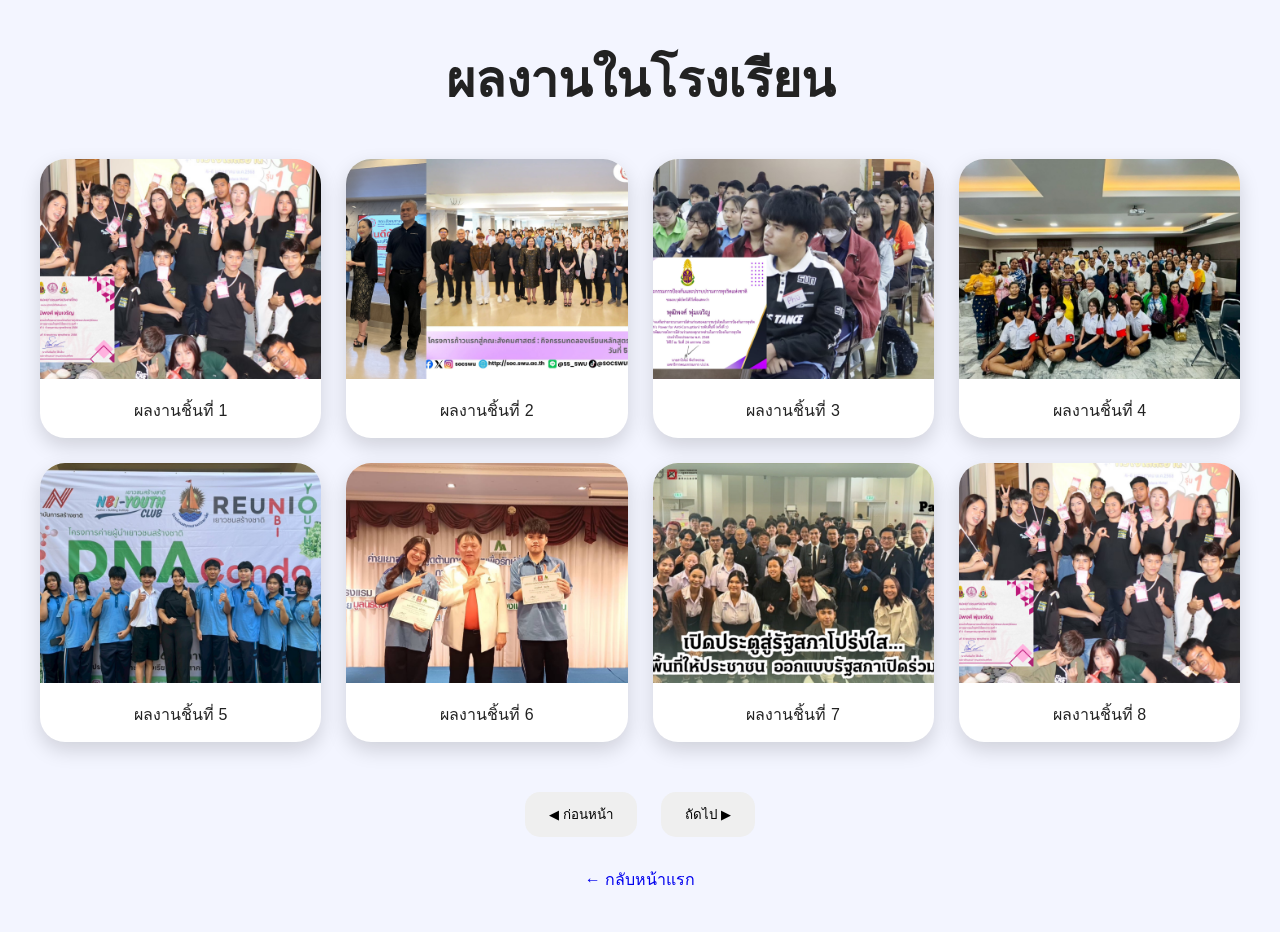
==== schoolwork.html @ d7dba789 "Create schoolwork.html" ====
<!DOCTYPE html>
<html lang="th">

<head>

    <meta charset="UTF-8">

    <meta name="viewport" content="width=device-width, initial-scale=1.0">

    <title>ผลงานในโรงเรียน</title>

    <link rel="stylesheet" href="style.css">

    <style>

        body {
            background: #f3f5ff;
            font-family: Arial, sans-serif;
            margin: 0;
            padding: 40px;
        }

        h1 {
            text-align: center;
            font-size: 50px;
            margin-bottom: 40px;
        }

        .gallery {

            display: grid;

            grid-template-columns: repeat(4, 1fr);

            gap: 25px;

        }

        .card {

            background: white;

            border-radius: 25px;

            overflow: hidden;

            box-shadow: 0 8px 20px rgba(0,0,0,0.15);

            transition: 0.3s;

        }

        .card:hover {

            transform: translateY(-8px);

        }

        .card img {

            width: 100%;

            height: 220px;

            object-fit: cover;

        }

        .card p {

            padding: 15px;

            text-align: center;

        }

        .pagination {

            margin-top: 40px;

            text-align: center;

        }

        .pagination button {

            padding: 12px 24px;

            border: none;

            border-radius: 15px;

            margin: 10px;

            cursor: pointer;

        }

        .back {

            display: inline-block;

            margin-top: 20px;

            text-decoration: none;

        }

        @media (max-width: 900px) {

            .gallery {

                grid-template-columns: repeat(2, 1fr);

            }

        }

    </style>

</head>

<body>

    <h1>ผลงานในโรงเรียน</h1>

    <div class="gallery">

        <div class="card">
            <img src="assets/Add1.png">
            <p>ผลงานชิ้นที่ 1</p>
        </div>

        <div class="card">
            <img src="assets/Add2.png">
            <p>ผลงานชิ้นที่ 2</p>
        </div>

        <div class="card">
            <img src="assets/Add3.png">
            <p>ผลงานชิ้นที่ 3</p>
        </div>

        <div class="card">
            <img src="assets/Add4.png">
            <p>ผลงานชิ้นที่ 4</p>
        </div>

        <div class="card">
            <img src="assets/Add5.png">
            <p>ผลงานชิ้นที่ 5</p>
        </div>

        <div class="card">
            <img src="assets/Add6.png">
            <p>ผลงานชิ้นที่ 6</p>
        </div>

        <div class="card">
            <img src="assets/Add7.png">
            <p>ผลงานชิ้นที่ 7</p>
        </div>

        <div class="card">
            <img src="assets/Add1.png">
            <p>ผลงานชิ้นที่ 8</p>
        </div>

    </div>

    <div class="pagination">

        <button>◀ ก่อนหน้า</button>

        <button>ถัดไป ▶</button>

    </div>

    <div style="text-align:center;">

        <a class="back" href="index.html">← กลับหน้าแรก</a>

    </div>

</body>

</html>
---- style.css ----
*{
    margin:0;
    padding:0;
    box-sizing:border-box;
    font-family: "SF Pro Display","Segoe UI",sans-serif;
}

body{
    background:linear-gradient(135deg,#ffffff,#eef4ff,#ffffff);
    min-height:100vh;
    color:#222;
}

header{
    width:90%;
    max-width:1200px;
    margin:60px auto 30px;
    display:flex;
    justify-content:space-between;
    align-items:center;
    gap:40px;
}

.left{
    flex:1;
}

.left h1{
    font-size:80px;
    font-weight:900;
    letter-spacing:3px;
}

.left h2{
    font-size:36px;
    margin-top:20px;
}

.left h3{
    margin-top:18px;
    font-size:28px;
}

.left p{
    margin-top:10px;
    font-size:20px;
    color:#666;
}

.right{
    flex:1;
    display:flex;
    justify-content:center;
}

.right img{
    width:380px;
    max-width:100%;
    border-radius:35px;
    background:rgba(255,255,255,.45);
    backdrop-filter:blur(20px);
    box-shadow:0 20px 50px rgba(0,0,0,.15);
}

nav{
    width:90%;
    max-width:1200px;
    margin:40px auto;
    padding:18px;
    display:flex;
    justify-content:center;
    gap:25px;
    background:rgba(255,255,255,.55);
    backdrop-filter:blur(18px);
    border-radius:25px;
    box-shadow:0 10px 30px rgba(0,0,0,.1);
}

nav a{
    text-decoration:none;
    color:#222;
    font-weight:600;
    transition:.3s;
}

nav a:hover{
    color:#0a84ff;
    transform:translateY(-2px);
}

@media(max-width:900px){

header{
    flex-direction:column-reverse;
    text-align:center;
}

.left h1{
    font-size:54px;
}

.left h2{
    font-size:28px;
}

.left h3{
    font-size:24px;
}

.right img{
    width:280px;
}

nav{
    flex-wrap:wrap;
}

}
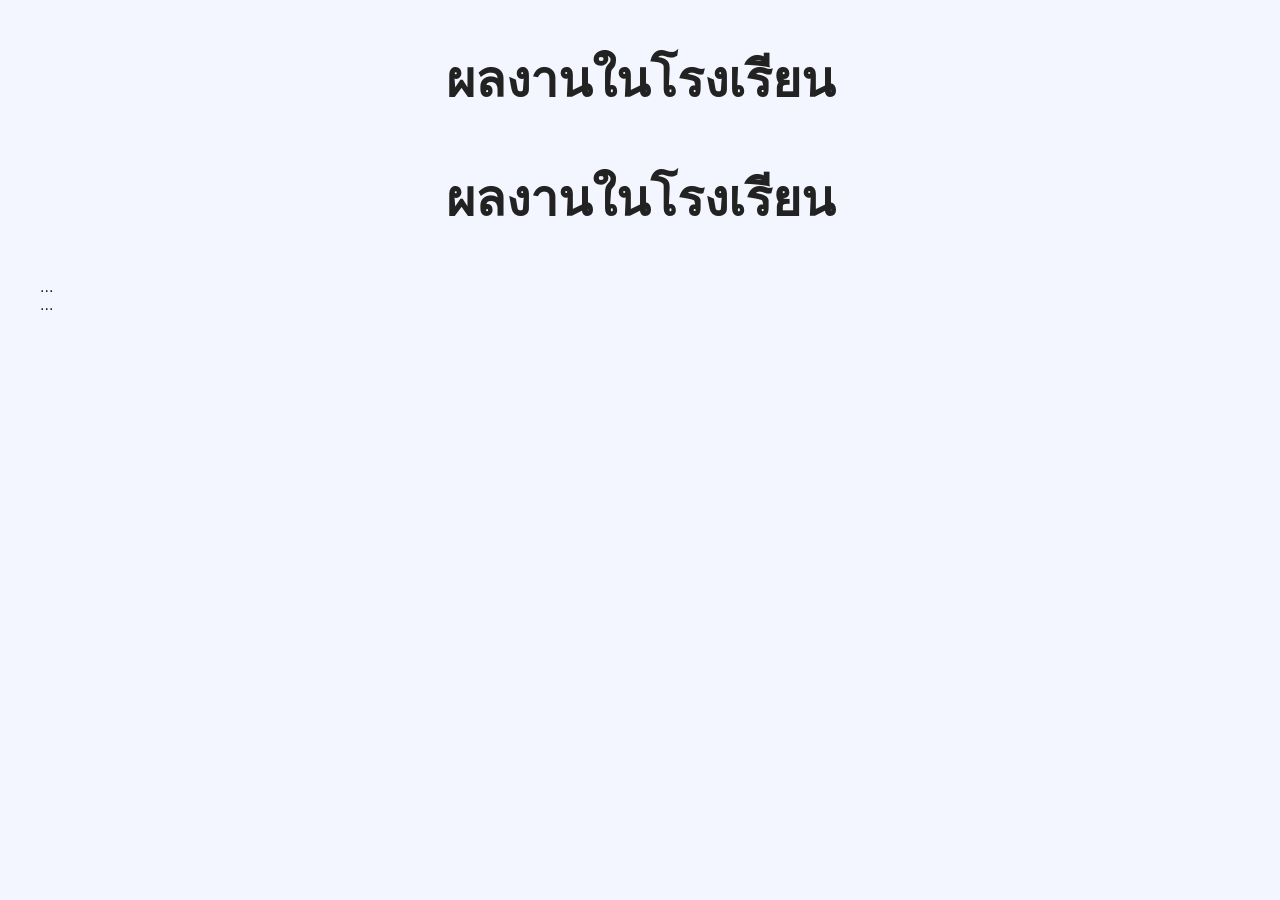
==== commit aa565a6c: "Update schoolwork.html" ====
--- a/schoolwork.html
+++ b/schoolwork.html
@@ -124,64 +124,16 @@
 
     <h1>ผลงานในโรงเรียน</h1>
 
-    <div class="gallery">
+    <h1>ผลงานในโรงเรียน</h1>
 
-        <div class="card">
-            <img src="assets/Add1.png">
-            <p>ผลงานชิ้นที่ 1</p>
-        </div>
+<!-- ลบตรงนี้ทั้งหมด -->
+<div class="gallery">
+    ...
+</div>
 
-        <div class="card">
-            <img src="assets/Add2.png">
-            <p>ผลงานชิ้นที่ 2</p>
-        </div>
+<!-- วางโค้ดใหม่ตรงนี้ -->
+<div class="gallery">
+    ...
+</div>
 
-        <div class="card">
-            <img src="assets/Add3.png">
-            <p>ผลงานชิ้นที่ 3</p>
-        </div>
-
-        <div class="card">
-            <img src="assets/Add4.png">
-            <p>ผลงานชิ้นที่ 4</p>
-        </div>
-
-        <div class="card">
-            <img src="assets/Add5.png">
-            <p>ผลงานชิ้นที่ 5</p>
-        </div>
-
-        <div class="card">
-            <img src="assets/Add6.png">
-            <p>ผลงานชิ้นที่ 6</p>
-        </div>
-
-        <div class="card">
-            <img src="assets/Add7.png">
-            <p>ผลงานชิ้นที่ 7</p>
-        </div>
-
-        <div class="card">
-            <img src="assets/Add1.png">
-            <p>ผลงานชิ้นที่ 8</p>
-        </div>
-
-    </div>
-
-    <div class="pagination">
-
-        <button>◀ ก่อนหน้า</button>
-
-        <button>ถัดไป ▶</button>
-
-    </div>
-
-    <div style="text-align:center;">
-
-        <a class="back" href="index.html">← กลับหน้าแรก</a>
-
-    </div>
-
-</body>
-
-</html>
+<div class="pagination">
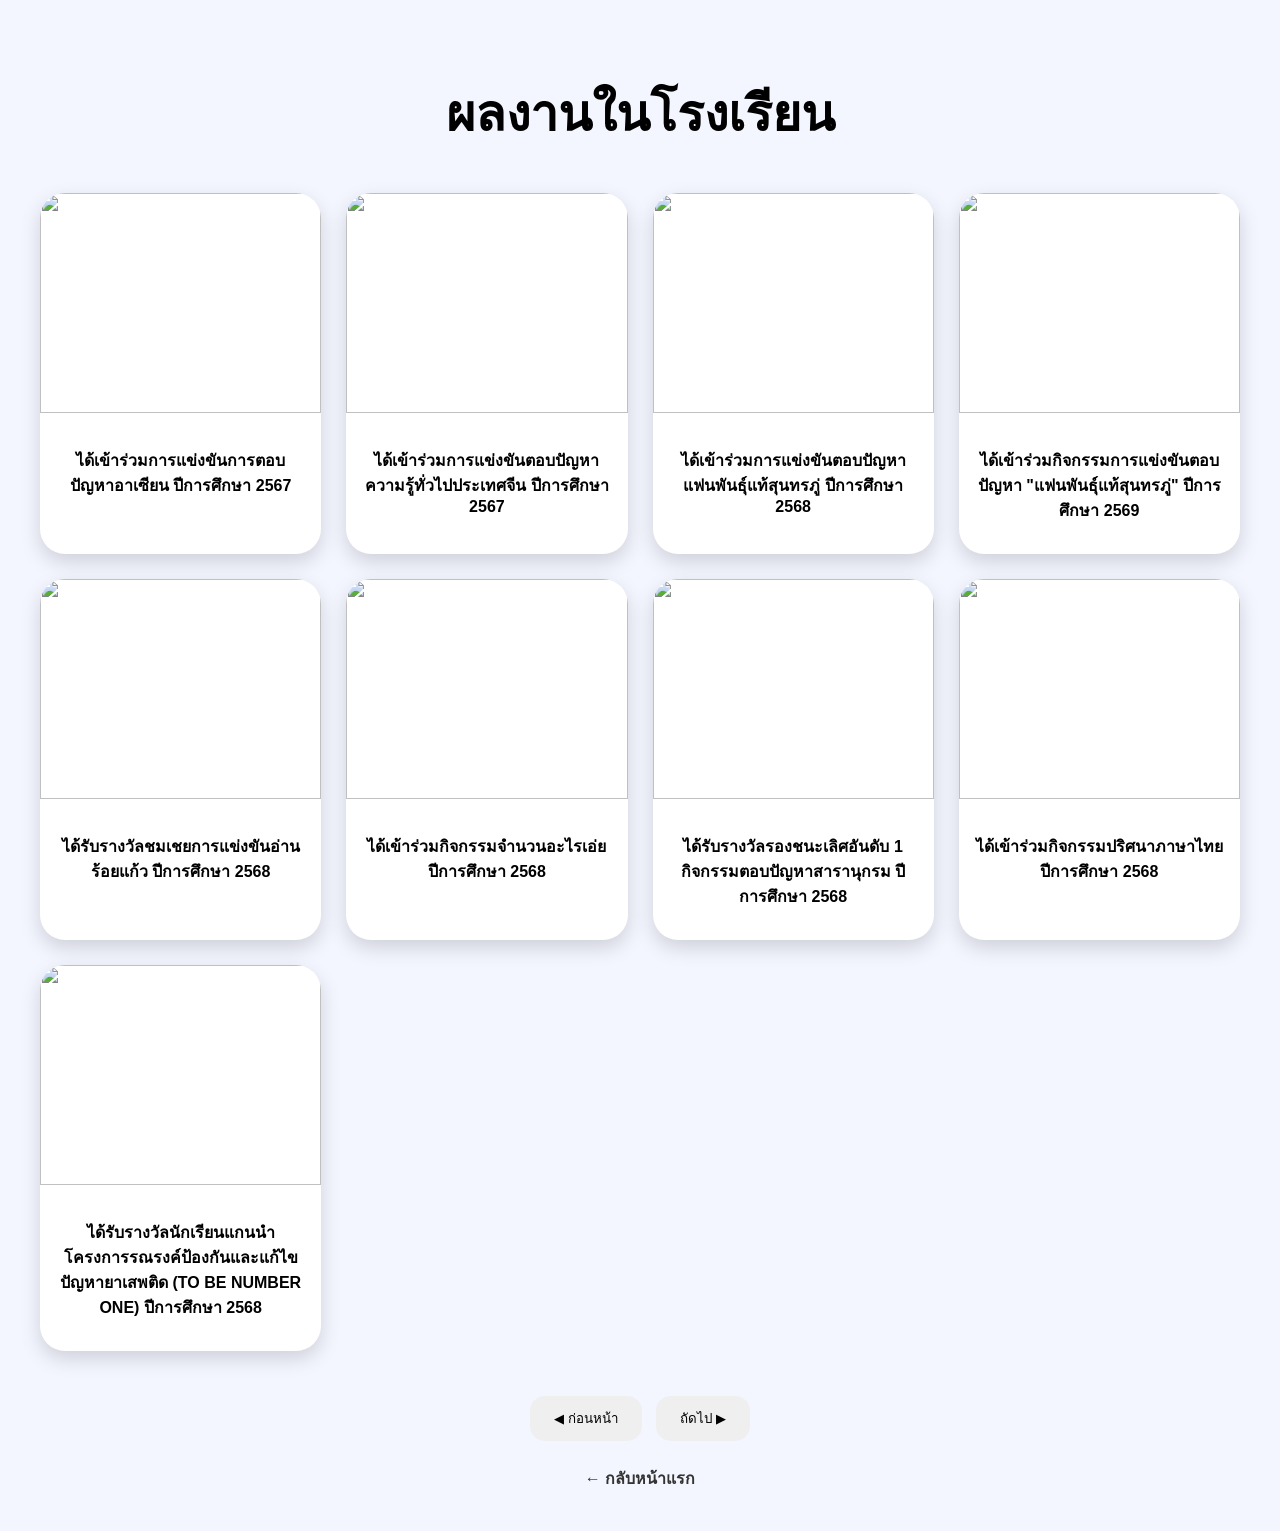
==== commit a259b38b: "Update schoolwork.html" ====
--- a/schoolwork.html
+++ b/schoolwork.html
@@ -1,139 +1,151 @@
 <!DOCTYPE html>
 <html lang="th">
-
 <head>
-
     <meta charset="UTF-8">
-
     <meta name="viewport" content="width=device-width, initial-scale=1.0">
-
     <title>ผลงานในโรงเรียน</title>
 
-    <link rel="stylesheet" href="style.css">
-
     <style>
-
-        body {
-            background: #f3f5ff;
-            font-family: Arial, sans-serif;
-            margin: 0;
-            padding: 40px;
+        body{
+            background:#f3f5ff;
+            font-family:Arial,sans-serif;
+            margin:0;
+            padding:40px;
         }
 
-        h1 {
-            text-align: center;
-            font-size: 50px;
-            margin-bottom: 40px;
+        h1{
+            text-align:center;
+            font-size:50px;
+            margin-bottom:40px;
         }
 
-        .gallery {
-
-            display: grid;
-
-            grid-template-columns: repeat(4, 1fr);
-
-            gap: 25px;
-
+        .gallery{
+            display:grid;
+            grid-template-columns:repeat(4,1fr);
+            gap:25px;
         }
 
-        .card {
-
-            background: white;
-
-            border-radius: 25px;
-
-            overflow: hidden;
-
-            box-shadow: 0 8px 20px rgba(0,0,0,0.15);
-
-            transition: 0.3s;
-
+        .card{
+            background:#fff;
+            border-radius:25px;
+            overflow:hidden;
+            box-shadow:0 8px 20px rgba(0,0,0,.15);
+            transition:.3s;
         }
 
-        .card:hover {
-
-            transform: translateY(-8px);
-
+        .card:hover{
+            transform:translateY(-8px);
         }
 
-        .card img {
-
-            width: 100%;
-
-            height: 220px;
-
-            object-fit: cover;
-
+        .card img{
+            width:100%;
+            height:220px;
+            object-fit:cover;
         }
 
-        .card p {
-
-            padding: 15px;
-
-            text-align: center;
-
+        .card p{
+            padding:15px;
+            text-align:center;
+            font-size:16px;
+            font-weight:bold;
         }
 
-        .pagination {
-
-            margin-top: 40px;
-
-            text-align: center;
-
+        .pagination{
+            text-align:center;
+            margin-top:40px;
         }
 
-        .pagination button {
-
-            padding: 12px 24px;
-
-            border: none;
-
-            border-radius: 15px;
-
-            margin: 10px;
-
-            cursor: pointer;
-
+        .pagination button{
+            padding:12px 24px;
+            border:none;
+            border-radius:15px;
+            cursor:pointer;
+            margin:5px;
         }
 
-        .back {
-
-            display: inline-block;
-
-            margin-top: 20px;
-
-            text-decoration: none;
-
+        .back{
+            display:inline-block;
+            margin-top:20px;
+            text-decoration:none;
+            color:#333;
+            font-weight:bold;
         }
 
-        @media (max-width: 900px) {
-
-            .gallery {
-
-                grid-template-columns: repeat(2, 1fr);
-
+        @media(max-width:900px){
+            .gallery{
+                grid-template-columns:repeat(2,1fr);
             }
-
         }
 
+        @media(max-width:600px){
+            .gallery{
+                grid-template-columns:1fr;
+            }
+        }
     </style>
-
 </head>
 
 <body>
 
-    <h1>ผลงานในโรงเรียน</h1>
+<h1>ผลงานในโรงเรียน</h1>
 
-    <h1>ผลงานในโรงเรียน</h1>
+<div class="gallery">
 
-<!-- ลบตรงนี้ทั้งหมด -->
-<div class="gallery">
-    ...
-</div>
+    <div class="card">
+        <img src="เกียรติบัตรในโรงเรียน/certificatesc1.png">
+        <p>ได้เข้าร่วมการแข่งขันการตอบปัญหาอาเซียน ปีการศึกษา 2567</p>
+    </div>
 
-<!-- วางโค้ดใหม่ตรงนี้ -->
-<div class="gallery">
-    ...
+    <div class="card">
+        <img src="เกียรติบัตรในโรงเรียน/certificatesc2.png">
+        <p>ได้เข้าร่วมการแข่งขันตอบปัญหาความรู้ทั่วไปประเทศจีน ปีการศึกษา 2567</p>
+    </div>
+
+    <div class="card">
+        <img src="เกียรติบัตรในโรงเรียน/certificatesc3.png">
+        <p>ได้เข้าร่วมการแข่งขันตอบปัญหาแฟนพันธุ์แท้สุนทรภู่ ปีการศึกษา 2568</p>
+    </div>
+
+    <div class="card">
+        <img src="เกียรติบัตรในโรงเรียน/certificatesc4.png">
+        <p>ได้เข้าร่วมกิจกรรมการแข่งขันตอบปัญหา "แฟนพันธุ์แท้สุนทรภู่" ปีการศึกษา 2569</p>
+    </div>
+
+    <div class="card">
+        <img src="เกียรติบัตรในโรงเรียน/certificatesc5.png">
+        <p>ได้รับรางวัลชมเชยการแข่งขันอ่านร้อยแก้ว ปีการศึกษา 2568</p>
+    </div>
+
+    <div class="card">
+        <img src="เกียรติบัตรในโรงเรียน/certificatesc6.png">
+        <p>ได้เข้าร่วมกิจกรรมจำนวนอะไรเอ่ย ปีการศึกษา 2568</p>
+    </div>
+
+    <div class="card">
+        <img src="เกียรติบัตรในโรงเรียน/certificatesc7.png">
+        <p>ได้รับรางวัลรองชนะเลิศอันดับ 1 กิจกรรมตอบปัญหาสารานุกรม ปีการศึกษา 2568</p>
+    </div>
+
+    <div class="card">
+        <img src="เกียรติบัตรในโรงเรียน/certificatesc8.png">
+        <p>ได้เข้าร่วมกิจกรรมปริศนาภาษาไทย ปีการศึกษา 2568</p>
+    </div>
+
+    <div class="card">
+        <img src="เกียรติบัตรในโรงเรียน/certificatesc9.png">
+        <p>ได้รับรางวัลนักเรียนแกนนำโครงการรณรงค์ป้องกันและแก้ไขปัญหายาเสพติด (TO BE NUMBER ONE) ปีการศึกษา 2568</p>
+    </div>
+
 </div>
 
 <div class="pagination">
+    <button>◀ ก่อนหน้า</button>
+    <button>ถัดไป ▶</button>
+</div>
+
+<div style="text-align:center;">
+    <a class="back" href="index.html">← กลับหน้าแรก</a>
+</div>
+
+</body>
+</html>
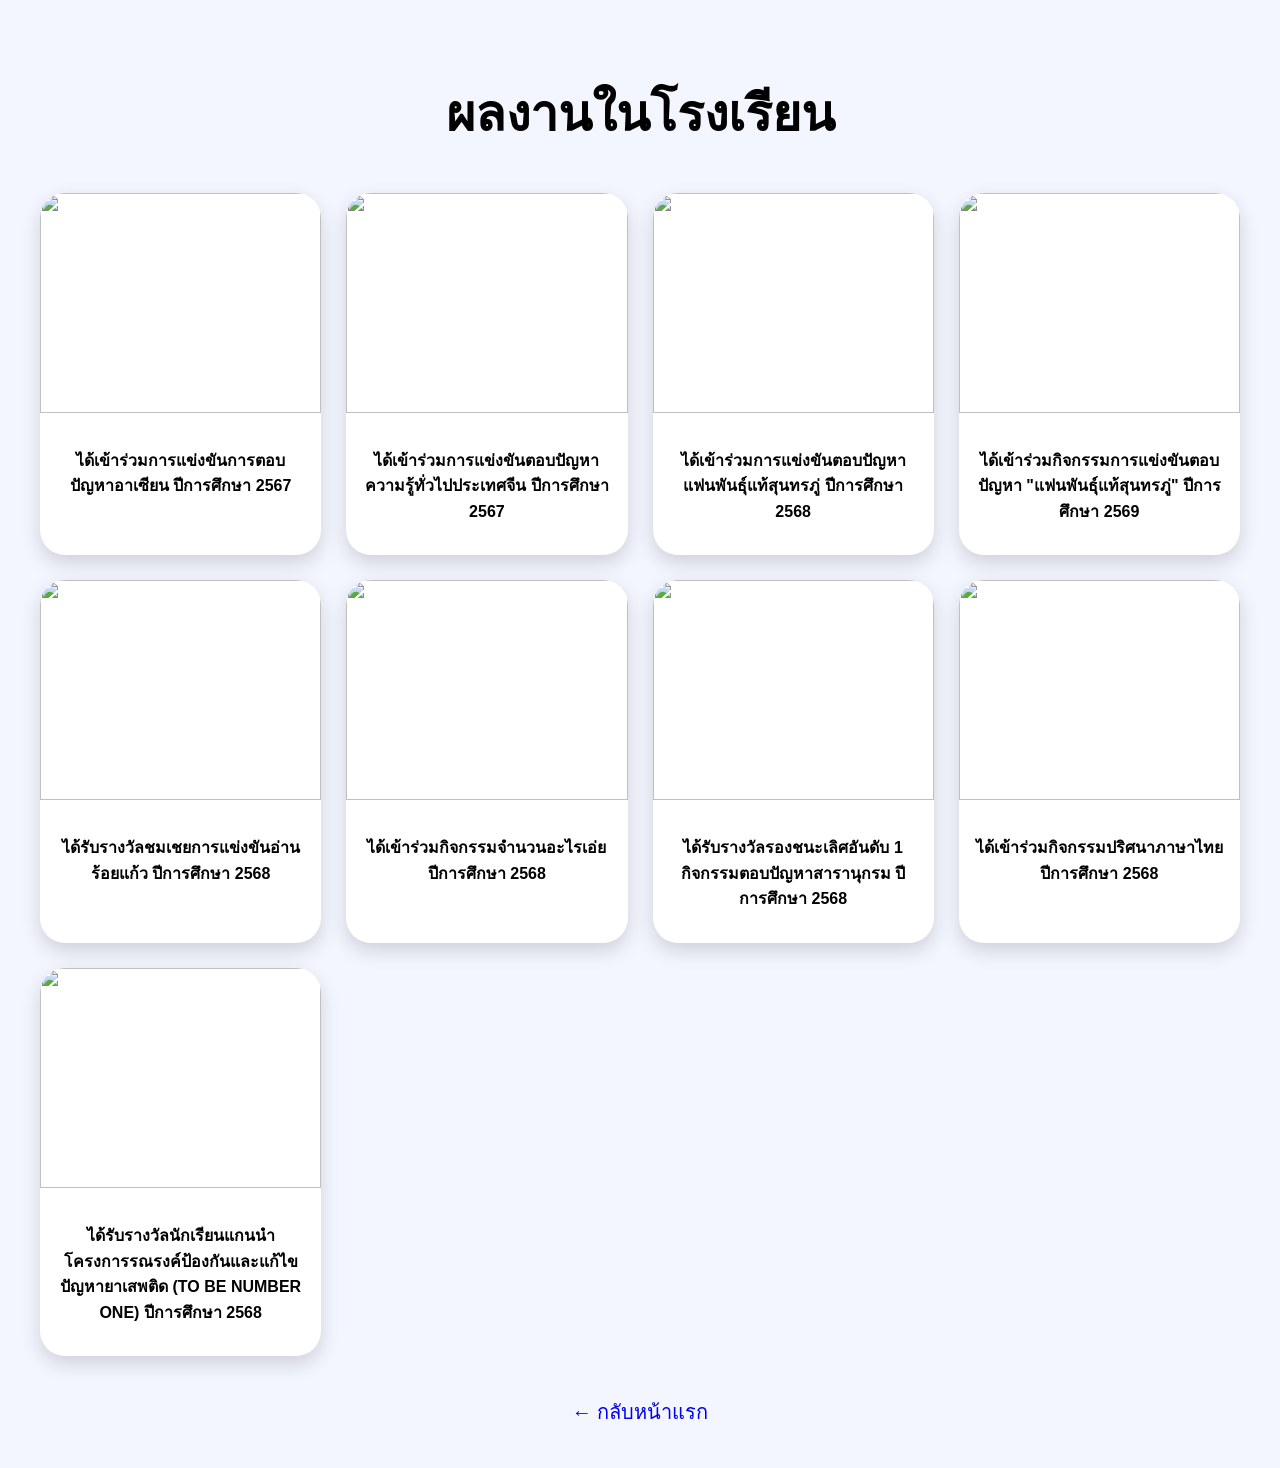
==== commit e3616770: "Refactor HTML and CSS structure in schoolwork.html" ====
--- a/schoolwork.html
+++ b/schoolwork.html
@@ -1,151 +1,132 @@
 <!DOCTYPE html>
 <html lang="th">
 <head>
-    <meta charset="UTF-8">
-    <meta name="viewport" content="width=device-width, initial-scale=1.0">
-    <title>ผลงานในโรงเรียน</title>
+<meta charset="UTF-8">
+<meta name="viewport" content="width=device-width, initial-scale=1.0">
+<title>ผลงานในโรงเรียน</title>
 
-    <style>
-        body{
-            background:#f3f5ff;
-            font-family:Arial,sans-serif;
-            margin:0;
-            padding:40px;
-        }
+<style>
+body{
+    margin:0;
+    padding:40px;
+    font-family:Arial,sans-serif;
+    background:#f3f5ff;
+}
 
-        h1{
-            text-align:center;
-            font-size:50px;
-            margin-bottom:40px;
-        }
+h1{
+    text-align:center;
+    font-size:50px;
+    margin-bottom:40px;
+}
 
-        .gallery{
-            display:grid;
-            grid-template-columns:repeat(4,1fr);
-            gap:25px;
-        }
+.gallery{
+    display:grid;
+    grid-template-columns:repeat(4,1fr);
+    gap:25px;
+}
 
-        .card{
-            background:#fff;
-            border-radius:25px;
-            overflow:hidden;
-            box-shadow:0 8px 20px rgba(0,0,0,.15);
-            transition:.3s;
-        }
+.card{
+    background:#fff;
+    border-radius:25px;
+    overflow:hidden;
+    box-shadow:0 8px 20px rgba(0,0,0,.15);
+    transition:.3s;
+}
 
-        .card:hover{
-            transform:translateY(-8px);
-        }
+.card:hover{
+    transform:translateY(-8px);
+}
 
-        .card img{
-            width:100%;
-            height:220px;
-            object-fit:cover;
-        }
+.card img{
+    width:100%;
+    height:220px;
+    object-fit:contain;
+    background:#fff;
+}
 
-        .card p{
-            padding:15px;
-            text-align:center;
-            font-size:16px;
-            font-weight:bold;
-        }
+.card p{
+    padding:15px;
+    text-align:center;
+    font-weight:bold;
+    line-height:1.6;
+}
 
-        .pagination{
-            text-align:center;
-            margin-top:40px;
-        }
+.back{
+    display:block;
+    text-align:center;
+    margin-top:40px;
+    text-decoration:none;
+    font-size:20px;
+}
 
-        .pagination button{
-            padding:12px 24px;
-            border:none;
-            border-radius:15px;
-            cursor:pointer;
-            margin:5px;
-        }
+@media(max-width:900px){
+    .gallery{
+        grid-template-columns:repeat(2,1fr);
+    }
+}
 
-        .back{
-            display:inline-block;
-            margin-top:20px;
-            text-decoration:none;
-            color:#333;
-            font-weight:bold;
-        }
+@media(max-width:600px){
+    .gallery{
+        grid-template-columns:1fr;
+    }
+}
+</style>
 
-        @media(max-width:900px){
-            .gallery{
-                grid-template-columns:repeat(2,1fr);
-            }
-        }
-
-        @media(max-width:600px){
-            .gallery{
-                grid-template-columns:1fr;
-            }
-        }
-    </style>
 </head>
-
 <body>
 
 <h1>ผลงานในโรงเรียน</h1>
 
 <div class="gallery">
 
-    <div class="card">
-        <img src="เกียรติบัตรในโรงเรียน/certificatesc1.png">
-        <p>ได้เข้าร่วมการแข่งขันการตอบปัญหาอาเซียน ปีการศึกษา 2567</p>
-    </div>
+<div class="card">
+<img src="assets/certificatesc1.png" alt="">
+<p>ได้เข้าร่วมการแข่งขันการตอบปัญหาอาเซียน ปีการศึกษา 2567</p>
+</div>
 
-    <div class="card">
-        <img src="เกียรติบัตรในโรงเรียน/certificatesc2.png">
-        <p>ได้เข้าร่วมการแข่งขันตอบปัญหาความรู้ทั่วไปประเทศจีน ปีการศึกษา 2567</p>
-    </div>
+<div class="card">
+<img src="assets/certificatesc2.png" alt="">
+<p>ได้เข้าร่วมการแข่งขันตอบปัญหาความรู้ทั่วไปประเทศจีน ปีการศึกษา 2567</p>
+</div>
 
-    <div class="card">
-        <img src="เกียรติบัตรในโรงเรียน/certificatesc3.png">
-        <p>ได้เข้าร่วมการแข่งขันตอบปัญหาแฟนพันธุ์แท้สุนทรภู่ ปีการศึกษา 2568</p>
-    </div>
+<div class="card">
+<img src="assets/certificatesc3.png" alt="">
+<p>ได้เข้าร่วมการแข่งขันตอบปัญหาแฟนพันธุ์แท้สุนทรภู่ ปีการศึกษา 2568</p>
+</div>
 
-    <div class="card">
-        <img src="เกียรติบัตรในโรงเรียน/certificatesc4.png">
-        <p>ได้เข้าร่วมกิจกรรมการแข่งขันตอบปัญหา "แฟนพันธุ์แท้สุนทรภู่" ปีการศึกษา 2569</p>
-    </div>
+<div class="card">
+<img src="assets/certificatesc4.png" alt="">
+<p>ได้เข้าร่วมกิจกรรมการแข่งขันตอบปัญหา "แฟนพันธุ์แท้สุนทรภู่" ปีการศึกษา 2569</p>
+</div>
 
-    <div class="card">
-        <img src="เกียรติบัตรในโรงเรียน/certificatesc5.png">
-        <p>ได้รับรางวัลชมเชยการแข่งขันอ่านร้อยแก้ว ปีการศึกษา 2568</p>
-    </div>
+<div class="card">
+<img src="assets/certificatesc5.png" alt="">
+<p>ได้รับรางวัลชมเชยการแข่งขันอ่านร้อยแก้ว ปีการศึกษา 2568</p>
+</div>
 
-    <div class="card">
-        <img src="เกียรติบัตรในโรงเรียน/certificatesc6.png">
-        <p>ได้เข้าร่วมกิจกรรมจำนวนอะไรเอ่ย ปีการศึกษา 2568</p>
-    </div>
+<div class="card">
+<img src="assets/certificatesc6.png" alt="">
+<p>ได้เข้าร่วมกิจกรรมจำนวนอะไรเอ่ย ปีการศึกษา 2568</p>
+</div>
 
-    <div class="card">
-        <img src="เกียรติบัตรในโรงเรียน/certificatesc7.png">
-        <p>ได้รับรางวัลรองชนะเลิศอันดับ 1 กิจกรรมตอบปัญหาสารานุกรม ปีการศึกษา 2568</p>
-    </div>
+<div class="card">
+<img src="assets/certificatesc7.png" alt="">
+<p>ได้รับรางวัลรองชนะเลิศอันดับ 1 กิจกรรมตอบปัญหาสารานุกรม ปีการศึกษา 2568</p>
+</div>
 
-    <div class="card">
-        <img src="เกียรติบัตรในโรงเรียน/certificatesc8.png">
-        <p>ได้เข้าร่วมกิจกรรมปริศนาภาษาไทย ปีการศึกษา 2568</p>
-    </div>
+<div class="card">
+<img src="assets/certificatesc8.png" alt="">
+<p>ได้เข้าร่วมกิจกรรมปริศนาภาษาไทย ปีการศึกษา 2568</p>
+</div>
 
-    <div class="card">
-        <img src="เกียรติบัตรในโรงเรียน/certificatesc9.png">
-        <p>ได้รับรางวัลนักเรียนแกนนำโครงการรณรงค์ป้องกันและแก้ไขปัญหายาเสพติด (TO BE NUMBER ONE) ปีการศึกษา 2568</p>
-    </div>
+<div class="card">
+<img src="assets/certificatesc9.png" alt="">
+<p>ได้รับรางวัลนักเรียนแกนนำโครงการรณรงค์ป้องกันและแก้ไขปัญหายาเสพติด (TO BE NUMBER ONE) ปีการศึกษา 2568</p>
+</div>
 
 </div>
 
-<div class="pagination">
-    <button>◀ ก่อนหน้า</button>
-    <button>ถัดไป ▶</button>
-</div>
-
-<div style="text-align:center;">
-    <a class="back" href="index.html">← กลับหน้าแรก</a>
-</div>
+<a href="index.html" class="back">← กลับหน้าแรก</a>
 
 </body>
 </html>
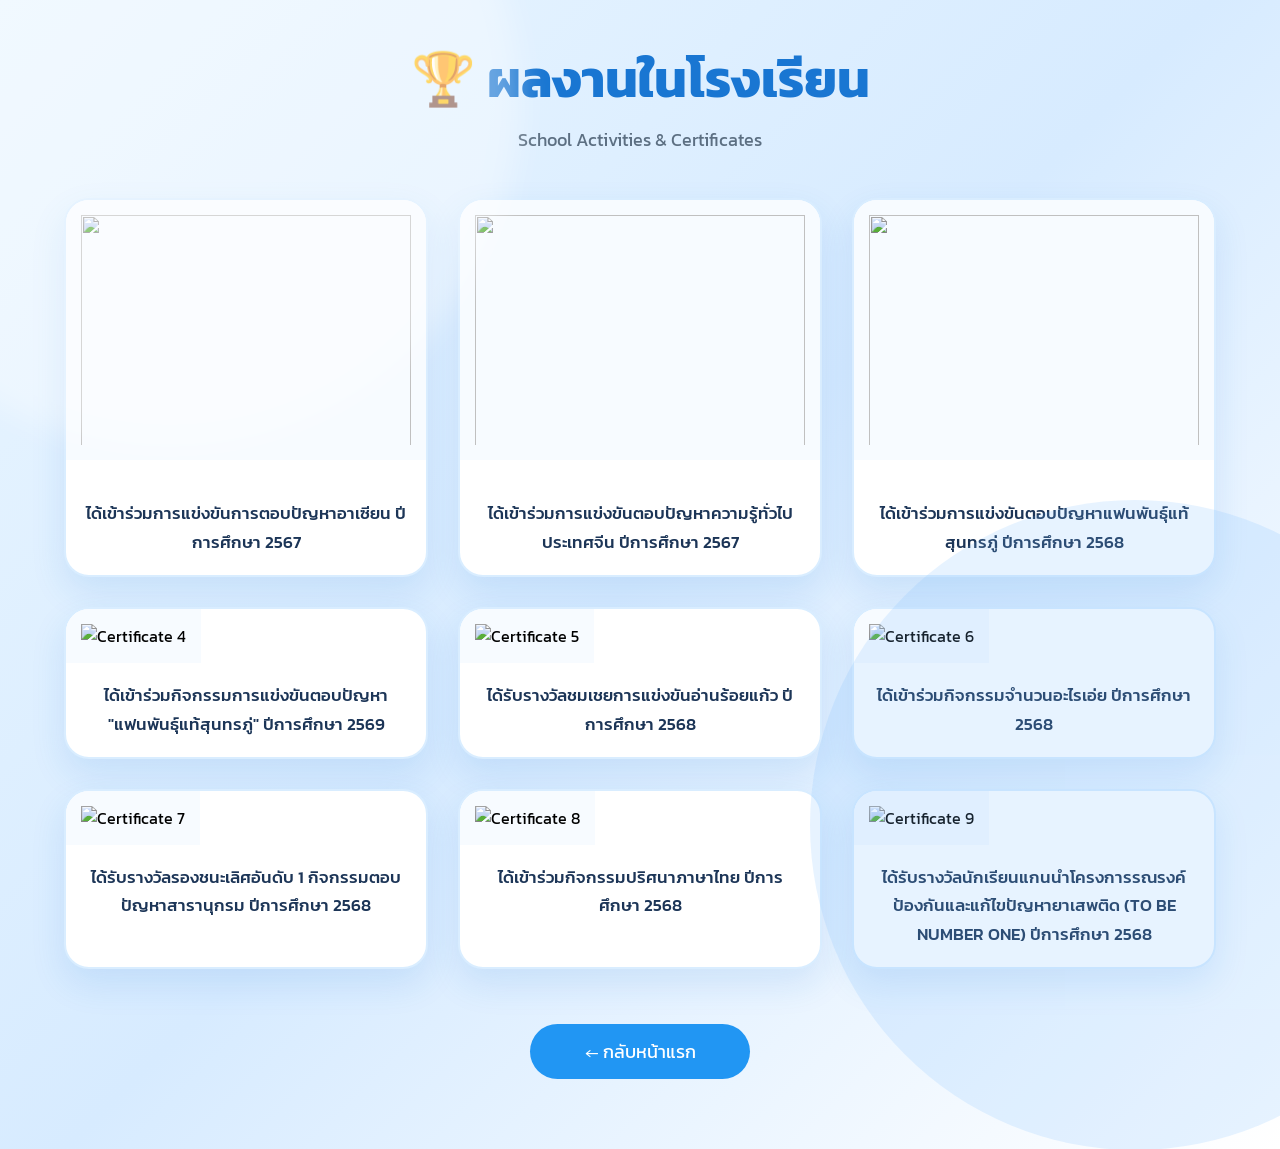
==== commit 5d939d66: "Update schoolwork.html" ====
--- a/schoolwork.html
+++ b/schoolwork.html
@@ -5,128 +5,264 @@
 <meta name="viewport" content="width=device-width, initial-scale=1.0">
 <title>ผลงานในโรงเรียน</title>
 
+<link href="https://fonts.googleapis.com/css2?family=Kanit:wght@300;400;500;700&display=swap" rel="stylesheet">
+
 <style>
+
+*{
+    margin:0;
+    padding:0;
+    box-sizing:border-box;
+    font-family:'Kanit',sans-serif;
+}
+
 body{
-    margin:0;
-    padding:40px;
-    font-family:Arial,sans-serif;
-    background:#f3f5ff;
-}
-
-h1{
+    background:linear-gradient(135deg,#eaf6ff,#d7ebff,#ffffff);
+    min-height:100vh;
+    overflow-x:hidden;
+}
+
+/* พื้นหลังลายวงกลม */
+
+body::before{
+    content:'';
+    position:fixed;
+    width:700px;
+    height:700px;
+    border-radius:50%;
+    background:rgba(255,255,255,.35);
+    top:-250px;
+    left:-180px;
+    filter:blur(15px);
+}
+
+body::after{
+    content:'';
+    position:fixed;
+    width:650px;
+    height:650px;
+    border-radius:50%;
+    background:rgba(120,190,255,.18);
+    bottom:-250px;
+    right:-180px;
+}
+
+.container{
+    width:90%;
+    max-width:1500px;
+    margin:auto;
+    padding:40px 0 70px;
+}
+
+.title{
     text-align:center;
-    font-size:50px;
-    margin-bottom:40px;
+    margin-bottom:45px;
+}
+
+.title h1{
+    font-size:52px;
+    color:#1976d2;
+    font-weight:700;
+}
+
+.title p{
+    margin-top:8px;
+    color:#5c6f82;
+    font-size:18px;
 }
 
 .gallery{
-    display:grid;
-    grid-template-columns:repeat(4,1fr);
-    gap:25px;
+
+display:grid;
+
+grid-template-columns:repeat(3,1fr);
+
+gap:30px;
+
 }
 
 .card{
-    background:#fff;
-    border-radius:25px;
-    overflow:hidden;
-    box-shadow:0 8px 20px rgba(0,0,0,.15);
-    transition:.3s;
+
+background:white;
+
+border-radius:25px;
+
+overflow:hidden;
+
+box-shadow:0 15px 35px rgba(25,118,210,.12);
+
+transition:.35s;
+
+border:2px solid #d9edff;
+
 }
 
 .card:hover{
-    transform:translateY(-8px);
+
+transform:translateY(-10px);
+
+box-shadow:0 25px 45px rgba(25,118,210,.25);
+
 }
 
 .card img{
-    width:100%;
-    height:220px;
-    object-fit:contain;
-    background:#fff;
+
+width:100%;
+
+height:260px;
+
+object-fit:contain;
+
+background:#f7fbff;
+
+padding:15px;
+
 }
 
 .card p{
-    padding:15px;
-    text-align:center;
-    font-weight:bold;
-    line-height:1.6;
+
+padding:18px;
+
+text-align:center;
+
+font-size:17px;
+
+font-weight:500;
+
+line-height:1.7;
+
+color:#1c3557;
+
+}
+
+@media(max-width:1000px){
+
+.gallery{
+
+grid-template-columns:repeat(2,1fr);
+
+}
+
+}
+
+@media(max-width:650px){
+
+.gallery{
+
+grid-template-columns:1fr;
+
+}
+
+.title h1{
+
+font-size:38px;
+
+}
+
 }
 
 .back{
-    display:block;
-    text-align:center;
-    margin-top:40px;
-    text-decoration:none;
-    font-size:20px;
-}
-
-@media(max-width:900px){
-    .gallery{
-        grid-template-columns:repeat(2,1fr);
-    }
-}
-
-@media(max-width:600px){
-    .gallery{
-        grid-template-columns:1fr;
-    }
-}
+
+display:block;
+
+width:220px;
+
+margin:55px auto 0;
+
+text-align:center;
+
+padding:14px;
+
+border-radius:50px;
+
+background:#2196f3;
+
+color:white;
+
+text-decoration:none;
+
+font-size:18px;
+
+transition:.3s;
+
+}
+
+.back:hover{
+
+background:#1565c0;
+
+}
+
 </style>
 
 </head>
+
 <body>
 
-<h1>ผลงานในโรงเรียน</h1>
+<div class="container">
+
+<div class="title">
+
+<h1>🏆 ผลงานในโรงเรียน</h1>
+
+<p>School Activities & Certificates</p>
+
+</div>
 
 <div class="gallery">
 
 <div class="card">
-<img src="assets/certificatesc1.png" alt="">
+<img src="assets/certificatesc1.png">
 <p>ได้เข้าร่วมการแข่งขันการตอบปัญหาอาเซียน ปีการศึกษา 2567</p>
 </div>
 
 <div class="card">
-<img src="assets/certificatesc2.png" alt="">
+<img src="assets/certificatesc2.png">
 <p>ได้เข้าร่วมการแข่งขันตอบปัญหาความรู้ทั่วไปประเทศจีน ปีการศึกษา 2567</p>
 </div>
 
 <div class="card">
-<img src="assets/certificatesc3.png" alt="">
+<img src="assets/certificatesc3.png">
 <p>ได้เข้าร่วมการแข่งขันตอบปัญหาแฟนพันธุ์แท้สุนทรภู่ ปีการศึกษา 2568</p>
 </div>
 
-<div class="card">
-<img src="assets/certificatesc4.png" alt="">
-<p>ได้เข้าร่วมกิจกรรมการแข่งขันตอบปัญหา "แฟนพันธุ์แท้สุนทรภู่" ปีการศึกษา 2569</p>
-</div>
-
-<div class="card">
-<img src="assets/certificatesc5.png" alt="">
-<p>ได้รับรางวัลชมเชยการแข่งขันอ่านร้อยแก้ว ปีการศึกษา 2568</p>
-</div>
-
-<div class="card">
-<img src="assets/certificatesc6.png" alt="">
-<p>ได้เข้าร่วมกิจกรรมจำนวนอะไรเอ่ย ปีการศึกษา 2568</p>
-</div>
-
-<div class="card">
-<img src="assets/certificatesc7.png" alt="">
-<p>ได้รับรางวัลรองชนะเลิศอันดับ 1 กิจกรรมตอบปัญหาสารานุกรม ปีการศึกษา 2568</p>
-</div>
-
-<div class="card">
-<img src="assets/certificatesc8.png" alt="">
-<p>ได้เข้าร่วมกิจกรรมปริศนาภาษาไทย ปีการศึกษา 2568</p>
-</div>
-
-<div class="card">
-<img src="assets/certificatesc9.png" alt="">
-<p>ได้รับรางวัลนักเรียนแกนนำโครงการรณรงค์ป้องกันและแก้ไขปัญหายาเสพติด (TO BE NUMBER ONE) ปีการศึกษา 2568</p>
-</div>
-
-</div>
-
-<a href="index.html" class="back">← กลับหน้าแรก</a>
+    <div class="card">
+    <img src="assets/certificatesc4.png" alt="Certificate 4">
+    <p>ได้เข้าร่วมกิจกรรมการแข่งขันตอบปัญหา "แฟนพันธุ์แท้สุนทรภู่" ปีการศึกษา 2569</p>
+</div>
+
+<div class="card">
+    <img src="assets/certificatesc5.png" alt="Certificate 5">
+    <p>ได้รับรางวัลชมเชยการแข่งขันอ่านร้อยแก้ว ปีการศึกษา 2568</p>
+</div>
+
+<div class="card">
+    <img src="assets/certificatesc6.png" alt="Certificate 6">
+    <p>ได้เข้าร่วมกิจกรรมจำนวนอะไรเอ่ย ปีการศึกษา 2568</p>
+</div>
+
+<div class="card">
+    <img src="assets/certificatesc7.png" alt="Certificate 7">
+    <p>ได้รับรางวัลรองชนะเลิศอันดับ 1 กิจกรรมตอบปัญหาสารานุกรม ปีการศึกษา 2568</p>
+</div>
+
+<div class="card">
+    <img src="assets/certificatesc8.png" alt="Certificate 8">
+    <p>ได้เข้าร่วมกิจกรรมปริศนาภาษาไทย ปีการศึกษา 2568</p>
+</div>
+
+<div class="card">
+    <img src="assets/certificatesc9.png" alt="Certificate 9">
+    <p>ได้รับรางวัลนักเรียนแกนนำโครงการรณรงค์ป้องกันและแก้ไขปัญหายาเสพติด (TO BE NUMBER ONE) ปีการศึกษา 2568</p>
+</div>
+
+    </div>
+
+<a href="index.html" class="back">
+    ← กลับหน้าแรก
+</a>
+
+</div>
 
 </body>
 </html>
